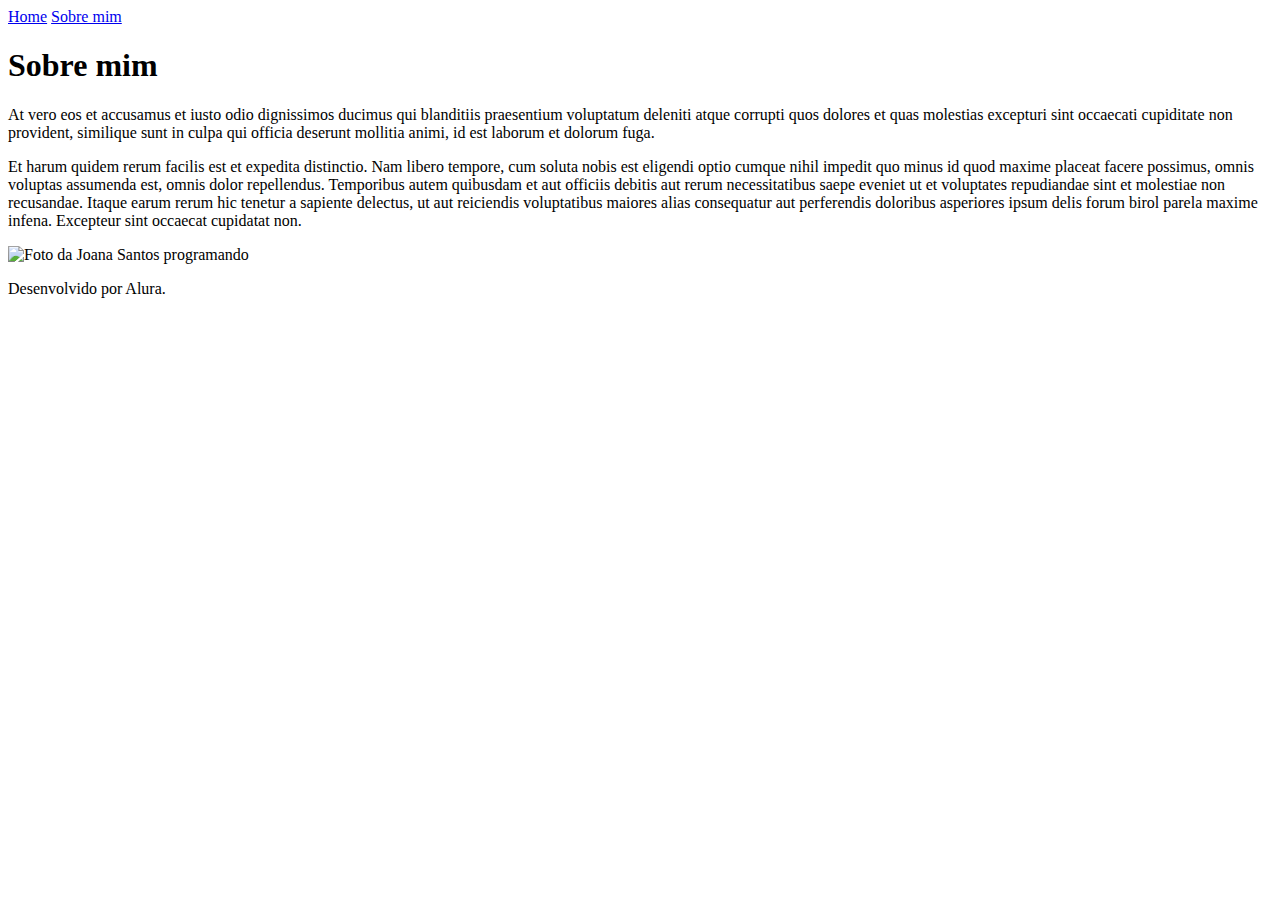
==== about.html @ f74749cd "Add files via upload" ====
<!DOCTYPE html>
<html lang="pt-br">
<head>
    <meta charset="UTF-8">
    <meta name="viewport" content="width=device-width, initial-scale=1.0">
    <title>Sobre mim</title>
    <link rel="stylesheet" href="./styles/style.css">
</head>
<body>
    <header class="cabecalho">
        <nav class="cabecalho__menu">
            <a class="cabecalho__menu__link" href="index.html">Home</a>
            <a class="cabecalho__menu__link" href="about.html">Sobre mim</a>
        </nav>
    </header>
    <main class="apresentacao">
        <section class="apresentacao__conteudo">
            <h1 class="apresentacao__conteudo__titulo">Sobre mim</h1>
            <p class="apresentacao__conteudo__texto">At vero eos et accusamus et iusto odio dignissimos ducimus qui blanditiis praesentium voluptatum deleniti atque corrupti quos dolores et quas molestias excepturi sint occaecati cupiditate non provident, similique sunt in culpa qui officia deserunt mollitia animi, id est laborum et dolorum fuga.</p>
            <p class="apresentacao__conteudo__texto">Et harum quidem rerum facilis est et expedita distinctio. Nam libero tempore, cum soluta nobis est eligendi optio cumque nihil impedit quo minus id quod maxime placeat facere possimus, omnis voluptas assumenda est, omnis dolor repellendus. Temporibus autem quibusdam et aut officiis debitis aut rerum necessitatibus saepe eveniet ut et voluptates repudiandae sint et molestiae non recusandae. Itaque earum rerum hic tenetur a sapiente delectus, ut aut reiciendis voluptatibus maiores alias consequatur aut perferendis doloribus asperiores ipsum delis forum birol parela maxime infena. Excepteur sint occaecat cupidatat non.</p>
        </section>
        <img class="apresentacao__imagem" src="./assets/imagem.png" alt="Foto da Joana Santos programando">
    </main>
    <footer class="rodape">
        <p>Desenvolvido por Alura.</p>
    </footer>
</body>
</html>
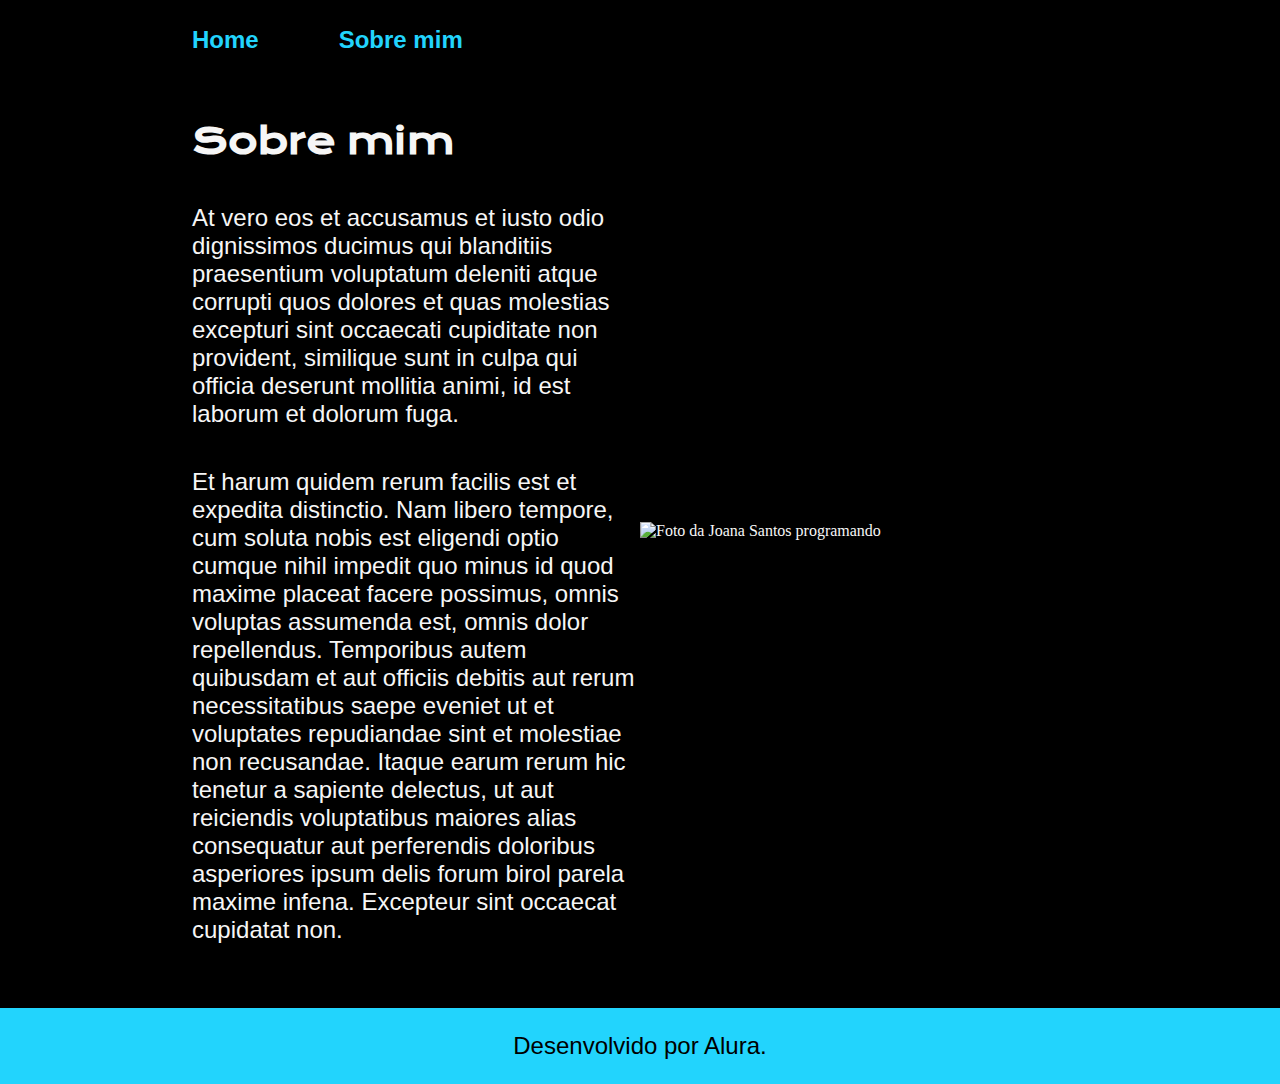
==== commit 139fec84: "about.html" ====
--- a/about.html
+++ b/about.html
@@ -4,7 +4,7 @@
     <meta charset="UTF-8">
     <meta name="viewport" content="width=device-width, initial-scale=1.0">
     <title>Sobre mim</title>
-    <link rel="stylesheet" href="./styles/style.css">
+    <link rel="stylesheet" href="./style.css">
 </head>
 <body>
     <header class="cabecalho">
@@ -19,10 +19,10 @@
             <p class="apresentacao__conteudo__texto">At vero eos et accusamus et iusto odio dignissimos ducimus qui blanditiis praesentium voluptatum deleniti atque corrupti quos dolores et quas molestias excepturi sint occaecati cupiditate non provident, similique sunt in culpa qui officia deserunt mollitia animi, id est laborum et dolorum fuga.</p>
             <p class="apresentacao__conteudo__texto">Et harum quidem rerum facilis est et expedita distinctio. Nam libero tempore, cum soluta nobis est eligendi optio cumque nihil impedit quo minus id quod maxime placeat facere possimus, omnis voluptas assumenda est, omnis dolor repellendus. Temporibus autem quibusdam et aut officiis debitis aut rerum necessitatibus saepe eveniet ut et voluptates repudiandae sint et molestiae non recusandae. Itaque earum rerum hic tenetur a sapiente delectus, ut aut reiciendis voluptatibus maiores alias consequatur aut perferendis doloribus asperiores ipsum delis forum birol parela maxime infena. Excepteur sint occaecat cupidatat non.</p>
         </section>
-        <img class="apresentacao__imagem" src="./assets/imagem.png" alt="Foto da Joana Santos programando">
+        <img class="apresentacao__imagem" src="./imagem.png" alt="Foto da Joana Santos programando">
     </main>
     <footer class="rodape">
         <p>Desenvolvido por Alura.</p>
     </footer>
 </body>
-</html>+</html>
--- a/style.css
+++ b/style.css
@@ -0,0 +1,137 @@
+@import url('https://fonts.googleapis.com/css2?family=Krona+One&display=swap');
+@import url('https://fonts.googleapis.com/css2?family=Montserrat:ital,wght@0,600;1,600&display=swap');
+@import url('https://fonts.googleapis.com/css2?family=Montserrat:ital@0;1&display=swap');
+
+:root {
+    --cor-primaria: #000000;
+    --cor-secundaria: #f6f6f6;
+    --cor-terciaria: #22d4fd;
+    --cor-hover: #272727;
+
+    --font-primaria: 'Krona One', sans-serif;
+    --font-secundaria: 'Montserratr', sans-serif;
+}
+
+*{
+    margin: 0;
+    padding: 0;
+}
+
+body {
+    box-sizing: border-box;
+    background-color: var(--cor-primaria);
+    color: var(--cor-secundaria);
+}
+
+.cabecalho {
+    padding: 2% 0% 0% 15%;
+}
+
+.cabecalho__menu {
+    display: flex;
+    gap: 80px;
+}
+
+.cabecalho__menu__link {
+    font-family: var(--font-secundaria);
+    font-size: 1.5rem;
+    font-weight: 600;
+    color: var(--cor-terciaria);
+    text-decoration: none;
+}
+
+.apresentacao {
+    padding: 5% 15%;
+    display: flex;
+    align-items: center;
+    justify-content: space-between;
+}
+
+.apresentacao__conteudo {
+    width: 50%;
+    display: flex;
+    flex-direction: column;
+    gap: 40px;
+}
+
+.apresentacao__conteudo__titulo {
+    font-size: 2.25rem;
+    font-family: var(--font-primaria);
+}
+
+.titulo-destaque {
+    color: var(--cor-terciaria);
+}
+
+.apresentacao__conteudo__texto {
+    font-size: 1.5rem;
+    font-family: var(--font-secundaria);
+}
+
+.apresentacao__links {
+    display: flex;
+    flex-direction: column;
+    justify-content: space-between;
+    align-items: center;
+    gap: 32px;  
+}
+
+.apresentacao__links__subtitulo {
+        font-family: var(--font-primaria);
+        font-weight: 400;
+        font-size: 1.5rem;
+}
+
+.apresentacao__links__navegacao {
+    display: flex;
+    justify-content: center;
+    gap: 16px;
+    border: 2px solid var(--cor-terciaria);
+    width: 50%;
+    text-align: center;
+    border-radius: 8px;
+    font-size: 1.5rem;
+    font-weight: 600;
+    padding: 21.5px 0;
+    text-decoration: none;
+    color: var(--cor-secundaria);
+    font-family: var(--font-secundaria);
+}
+
+.apresentacao__links__link:hover {
+    background-color: var(--cor-hover);
+}
+
+.apresentacao__imagem {
+    width: 50%;
+}
+
+.rodape {
+    padding: 24px;
+    color: var(--cor-primaria);
+    background-color: var(--cor-terciaria);
+    text-align: center;
+    font-family: var(--font-secundaria);
+    font-size: 1.5rem;
+    font-weight: 400;
+}
+
+@media (max-width: 1200px) {
+    .cabecalho {
+        padding: 10%;
+    }
+
+    .cabecalho__menu {
+        justify-content: center;
+    }
+
+    .apresentacao {
+        flex-direction: column-reverse;
+        padding: 5%;
+    }
+
+    .apresentacao__conteudo {
+        width: auto;
+    }
+
+}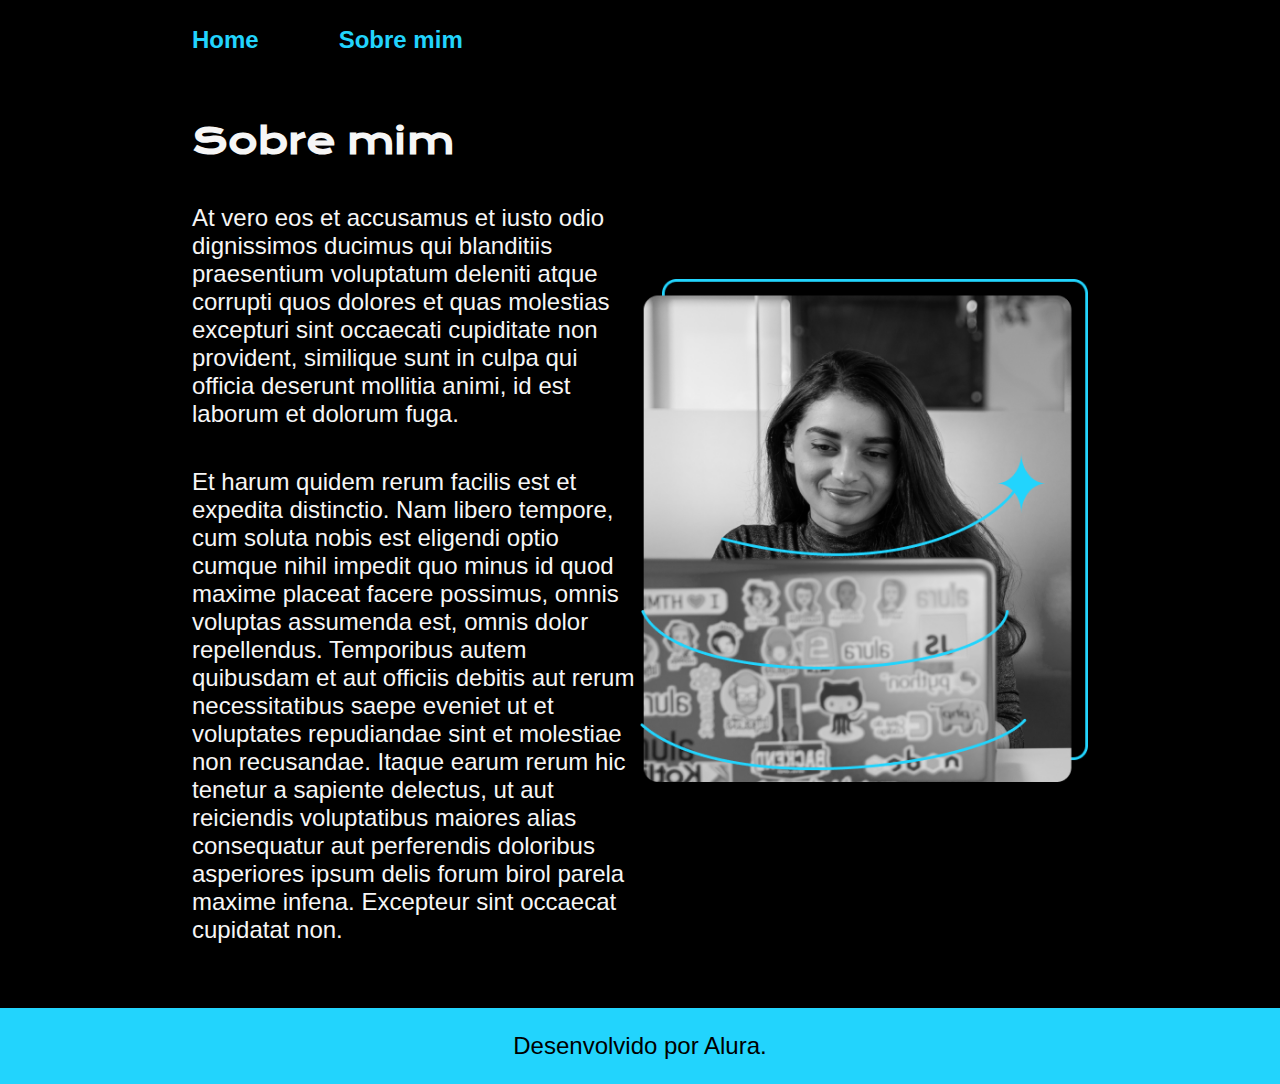
==== commit b533aa08: "about.html" ====
--- a/about.html
+++ b/about.html
@@ -19,7 +19,7 @@
             <p class="apresentacao__conteudo__texto">At vero eos et accusamus et iusto odio dignissimos ducimus qui blanditiis praesentium voluptatum deleniti atque corrupti quos dolores et quas molestias excepturi sint occaecati cupiditate non provident, similique sunt in culpa qui officia deserunt mollitia animi, id est laborum et dolorum fuga.</p>
             <p class="apresentacao__conteudo__texto">Et harum quidem rerum facilis est et expedita distinctio. Nam libero tempore, cum soluta nobis est eligendi optio cumque nihil impedit quo minus id quod maxime placeat facere possimus, omnis voluptas assumenda est, omnis dolor repellendus. Temporibus autem quibusdam et aut officiis debitis aut rerum necessitatibus saepe eveniet ut et voluptates repudiandae sint et molestiae non recusandae. Itaque earum rerum hic tenetur a sapiente delectus, ut aut reiciendis voluptatibus maiores alias consequatur aut perferendis doloribus asperiores ipsum delis forum birol parela maxime infena. Excepteur sint occaecat cupidatat non.</p>
         </section>
-        <img class="apresentacao__imagem" src="./imagem.png" alt="Foto da Joana Santos programando">
+        <img class="apresentacao__imagem" src="./Imagem.png" alt="Foto da Joana Santos programando">
     </main>
     <footer class="rodape">
         <p>Desenvolvido por Alura.</p>
